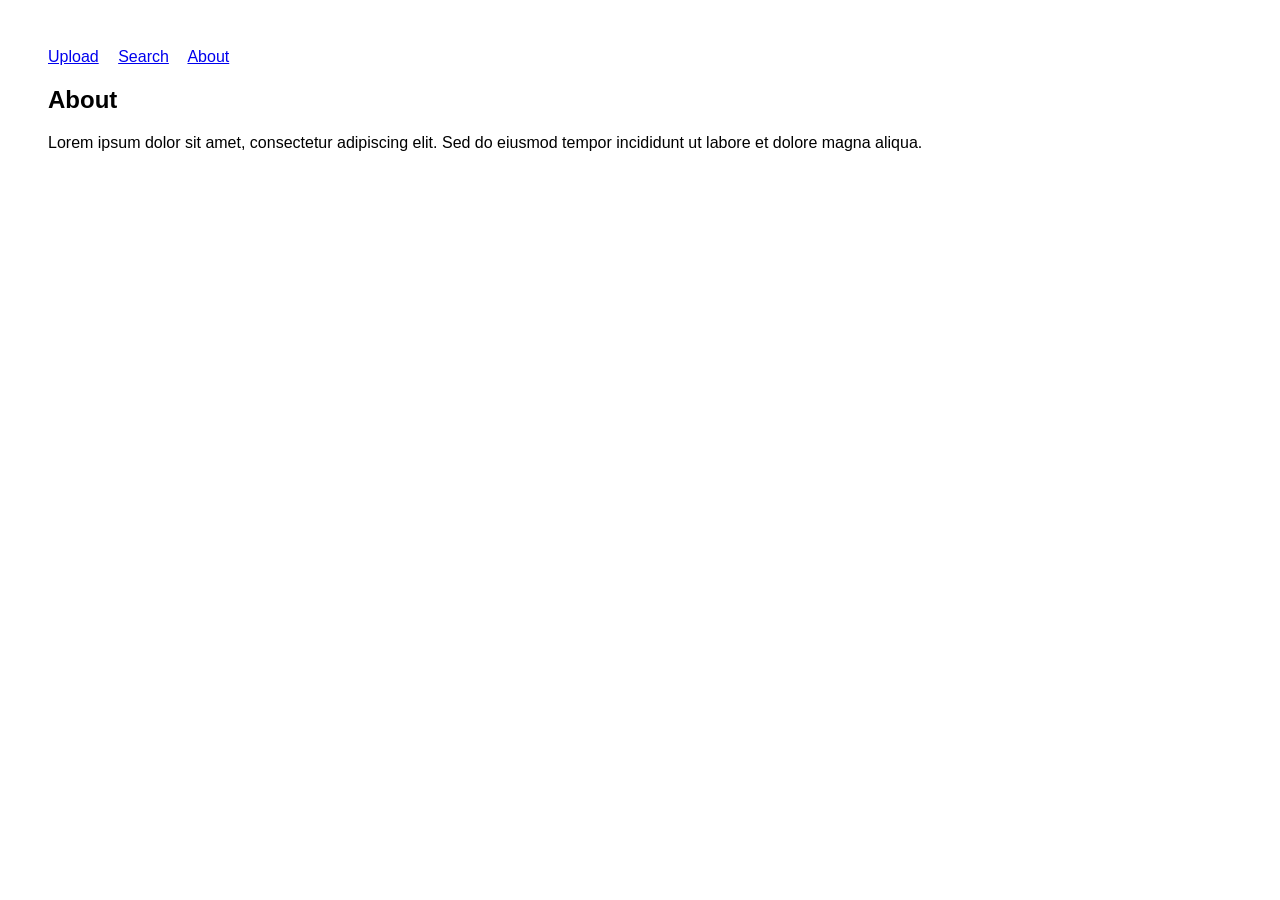
==== api/static/about.html @ 7731b734 "Slowly integrating API layer for deployment Note: in vector_store.py, client is set to local setup u" ====
<!DOCTYPE html>
<html>
<head>
  <title>About</title>
  <style>
    body { font-family: Arial; padding:40px; }
    nav a { margin-right:15px; }
  </style>
</head>
<body>

<nav>
  <a href="/upload">Upload</a>
  <a href="/search">Search</a>
  <a href="/about">About</a>
</nav>

<h2>About</h2>

<p>
Lorem ipsum dolor sit amet, consectetur adipiscing elit.
Sed do eiusmod tempor incididunt ut labore et dolore magna aliqua.
</p>

</body>
</html>
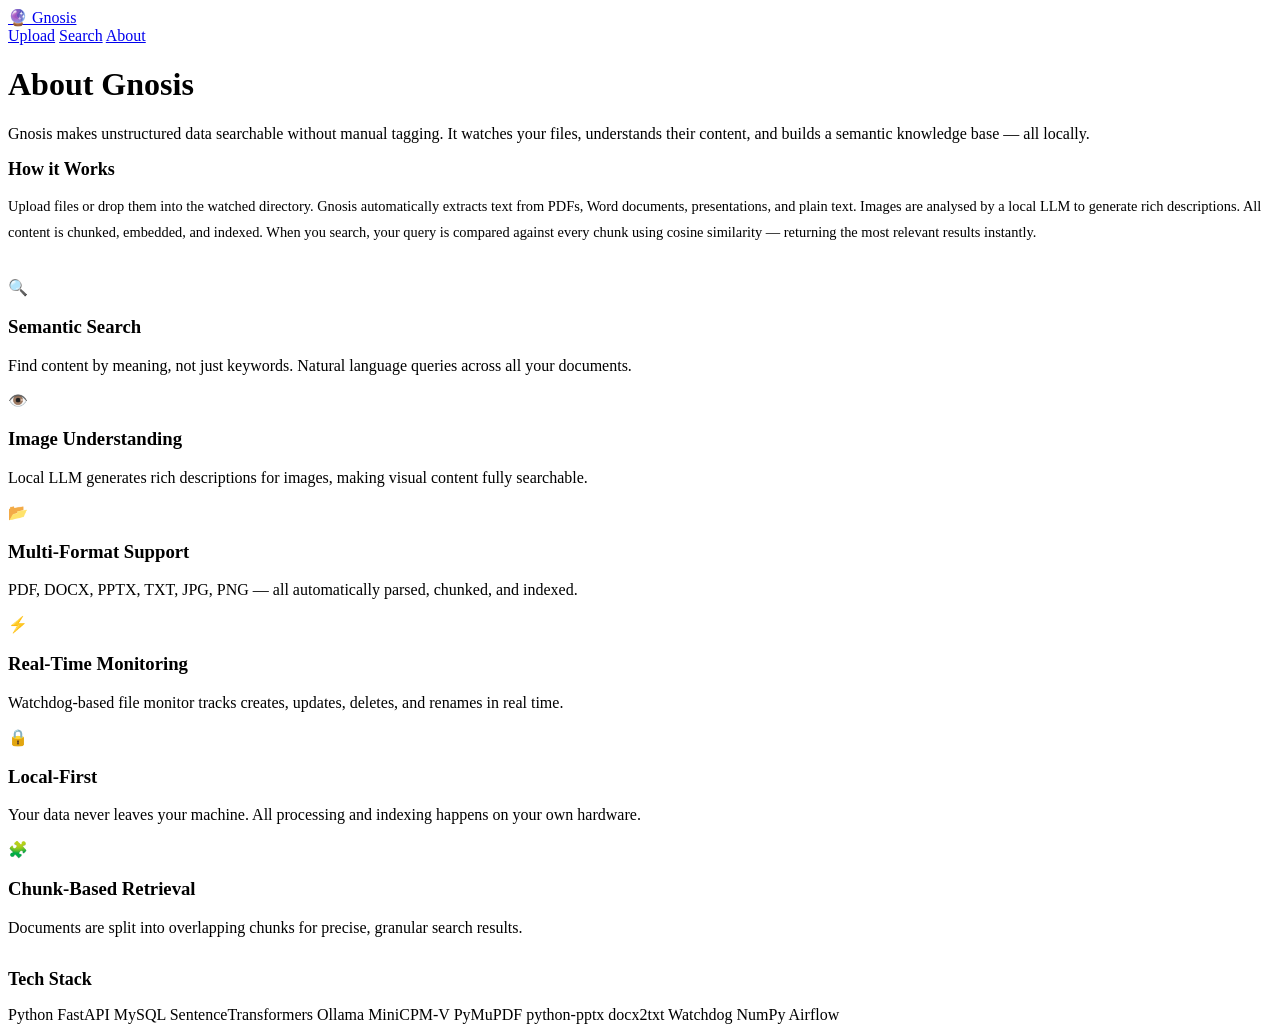
==== commit f73b484b: "ADDED API LAYER WITH DOCKER (YAY) Next work: Need to add user based query retrival on the searching " ====
--- a/api/static/about.html
+++ b/api/static/about.html
@@ -1,26 +1,115 @@
 <!DOCTYPE html>
-<html>
+<html lang="en">
 <head>
-  <title>About</title>
-  <style>
-    body { font-family: Arial; padding:40px; }
-    nav a { margin-right:15px; }
-  </style>
+  <meta charset="UTF-8" />
+  <meta name="viewport" content="width=device-width, initial-scale=1.0" />
+  <meta name="description" content="About Gnosis — An intelligent, local-first document search and knowledge discovery platform." />
+  <title>Gnosis — About</title>
+  <link rel="stylesheet" href="/static/styles.css" />
 </head>
 <body>
 
-<nav>
-  <a href="/upload">Upload</a>
-  <a href="/search">Search</a>
-  <a href="/about">About</a>
+<!-- Navbar -->
+<nav class="navbar">
+  <a href="/" class="nav-brand">
+    <span class="brand-icon">🔮</span>
+    Gnosis
+  </a>
+  <div class="nav-links">
+    <a href="/upload" id="nav-upload">Upload</a>
+    <a href="/search" id="nav-search">Search</a>
+    <a href="/about" class="active" id="nav-about">About</a>
+  </div>
 </nav>
 
-<h2>About</h2>
+<div class="page-wrapper">
+  <div class="page-content wide">
 
-<p>
-Lorem ipsum dolor sit amet, consectetur adipiscing elit.
-Sed do eiusmod tempor incididunt ut labore et dolore magna aliqua.
-</p>
+    <!-- Header -->
+    <div class="page-header animate-in">
+      <h1>About Gnosis</h1>
+      <p>
+        Gnosis makes unstructured data searchable without manual tagging. It watches your files,
+        understands their content, and builds a semantic knowledge base — all locally.
+      </p>
+    </div>
+
+    <!-- How it Works -->
+    <div class="glass-card animate-in animate-in-delay-1" style="margin-bottom: 32px;">
+      <h2 style="font-size: 1.125rem; font-weight: 600; margin-bottom: 12px; color: var(--text-primary);">
+        How it Works
+      </h2>
+      <p style="color: var(--text-secondary); font-size: 0.9rem; line-height: 1.8;">
+        Upload files or drop them into the watched directory. Gnosis automatically extracts text from
+        PDFs, Word documents, presentations, and plain text. Images are analysed by a local LLM to
+        generate rich descriptions. All content is chunked, embedded, and indexed. When you search,
+        your query is compared against every chunk using cosine similarity — returning the most
+        relevant results instantly.
+      </p>
+    </div>
+
+    <!-- Feature Grid -->
+    <div class="feature-grid">
+      <div class="feature-card animate-in animate-in-delay-1">
+        <div class="feature-card-icon">🔍</div>
+        <h3>Semantic Search</h3>
+        <p>Find content by meaning, not just keywords. Natural language queries across all your documents.</p>
+      </div>
+
+      <div class="feature-card animate-in animate-in-delay-2">
+        <div class="feature-card-icon">👁️</div>
+        <h3>Image Understanding</h3>
+        <p>Local LLM generates rich descriptions for images, making visual content fully searchable.</p>
+      </div>
+
+      <div class="feature-card animate-in animate-in-delay-3">
+        <div class="feature-card-icon">📂</div>
+        <h3>Multi-Format Support</h3>
+        <p>PDF, DOCX, PPTX, TXT, JPG, PNG — all automatically parsed, chunked, and indexed.</p>
+      </div>
+
+      <div class="feature-card animate-in animate-in-delay-4">
+        <div class="feature-card-icon">⚡</div>
+        <h3>Real-Time Monitoring</h3>
+        <p>Watchdog-based file monitor tracks creates, updates, deletes, and renames in real time.</p>
+      </div>
+
+      <div class="feature-card animate-in animate-in-delay-5">
+        <div class="feature-card-icon">🔒</div>
+        <h3>Local-First</h3>
+        <p>Your data never leaves your machine. All processing and indexing happens on your own hardware.</p>
+      </div>
+
+      <div class="feature-card animate-in animate-in-delay-6">
+        <div class="feature-card-icon">🧩</div>
+        <h3>Chunk-Based Retrieval</h3>
+        <p>Documents are split into overlapping chunks for precise, granular search results.</p>
+      </div>
+    </div>
+
+    <!-- Tech Stack -->
+    <div class="glass-card animate-in animate-in-delay-3" style="margin-top: 32px;">
+      <h2 style="font-size: 1.125rem; font-weight: 600; margin-bottom: 16px; color: var(--text-primary);">
+        Tech Stack
+      </h2>
+      <div class="tech-badges">
+        <span class="tech-badge">Python</span>
+        <span class="tech-badge">FastAPI</span>
+        <span class="tech-badge">MySQL</span>
+        <span class="tech-badge">SentenceTransformers</span>
+        <span class="tech-badge">Ollama</span>
+        <span class="tech-badge">MiniCPM-V</span>
+        <span class="tech-badge">PyMuPDF</span>
+        <span class="tech-badge">python-pptx</span>
+        <span class="tech-badge">docx2txt</span>
+        <span class="tech-badge">Watchdog</span>
+        <span class="tech-badge">NumPy</span>
+        <span class="tech-badge">Airflow</span>
+      </div>
+    </div>
+
+  </div>
+</div>
 
 </body>
 </html>
